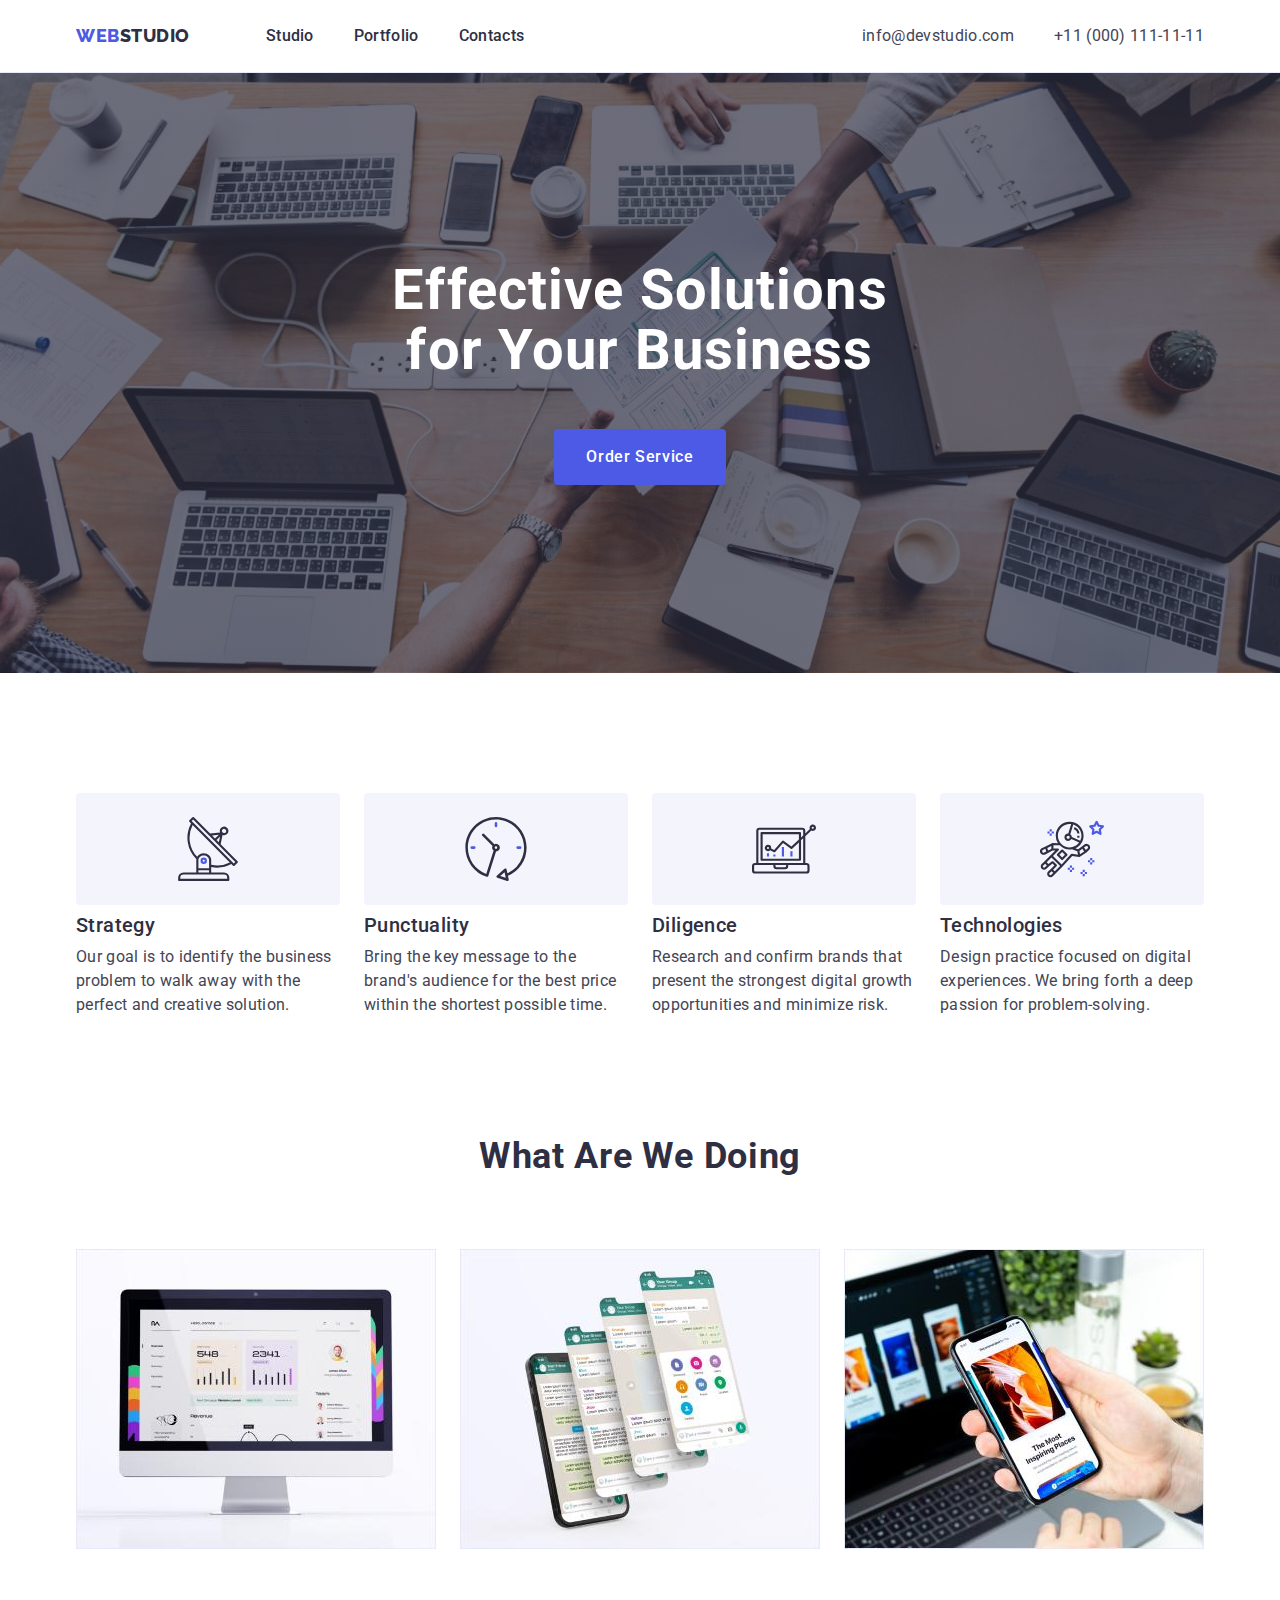
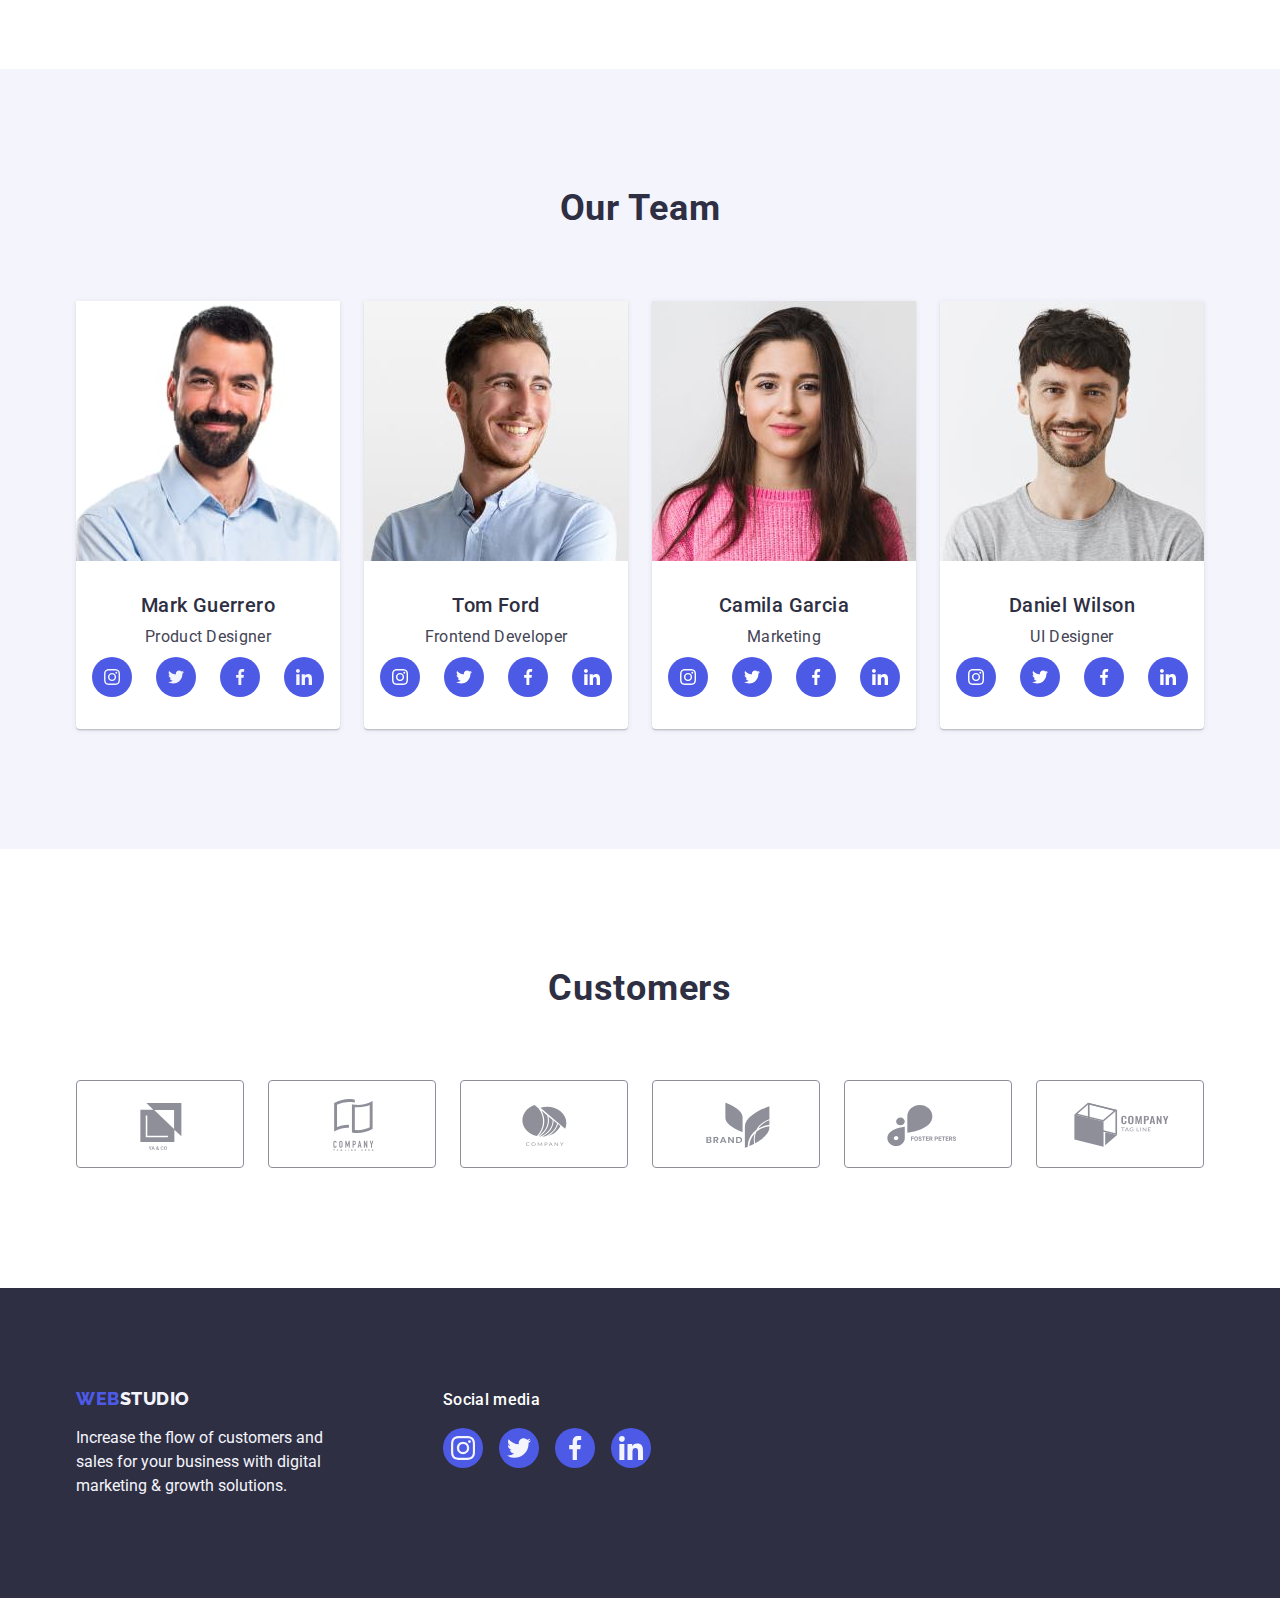
==== index.html @ 8060cdf9 "Initial commit" ====
<!DOCTYPE html>
<html lang="en">

<head>
    <meta charset="UTF-8">
    <meta http-equiv="X-UA-Compatible" content="IE=edge">
    <meta name="viewport" content="width=device-width, initial-scale=1.0">
    <title>index WebStudio</title>
    <link rel="preconnect" href="https://fonts.googleapis.com">
    <link rel="preconnect" href="https://fonts.gstatic.com" crossorigin>
    <link
        href="https://fonts.googleapis.com/css2?family=Raleway:wght@800&family=Roboto:wght@400;500;700;900&display=swap"
        rel="stylesheet">
    <link rel="stylesheet" href="./css/modern-normalize.min.css">
    <link rel="stylesheet" href="./css/styles.css">

</head>

<body>

    <header class="top-header">
        <div class="container nav-container">
            <nav class="page-nav">
                <a href="./index.html" class="logo link">Web<span class="nav-span">Studio</span> </a>
                <ul class="list list-nav">
                    <li class="nav-item"><a href="./index.html" class="link nav-link">Studio</a></li>
                    <li class="nav-item"><a href="./portfolio.html" target="_blank" class="link nav-link">Portfolio</a>
                    </li>
                    <li class="nav-item"><a href="" class="link nav-link">Contacts</a></li>
                </ul>
            </nav>

            <address class="no_italic">
                <ul class="list list-contacts">
                    <li><a href="mailto:info@devstudio.com" class="link contacts">info@devstudio.com</a>
                    </li>
                    <li><a href="tel:+110001111111" class="link contacts">+11 (000) 111-11-11</a>
                    </li>
                </ul>
            </address>
        </div>

    </header>

    <main>
        <!-- секція 1 -->

        <section class="main-section">
            <div class="container main-bg">
                <h1 class="main-title">Effective Solutions
                    for Your Business </h1>
                <button type="button" class="main-btn">Order Service</button>
            </div>
        </section>

        <!-- секція 2  -->
        <section class="second-section">
            <div class="container">
                <h2 hidden class="blind">features</h2>
                <ul class="list title-list">
                    <li class="card-second">
                        <div class="icon-box"><svg class="card-second-icon" width="64" height="64">
                                <use href="./images/icons.svg#icon-antenna"></use>
                            </svg>
                        </div>
                        <h3 class="title-portfolio"> Strategy</h3>
                        <p class="title-text">Our goal is to identify the business problem to walk
                            away with the perfect and creative solution.
                        </p>
                    </li>
                    <li class="card-second">
                        <div class="icon-box"><svg class="card-second-icon" width="64" height="64">
                                <use href="./images/icons.svg#icon-clock"></use>
                            </svg>
                        </div>
                        <h3 class="title-portfolio">Punctuality</h3>
                        <p class="title-text">Bring the key message to the brand's audience for the
                            best price within the shortest possible time.
                        </p>
                    </li>
                    <li class="card-second">
                        <div class="icon-box"><svg class="card-second-icon" width="64" height="64">
                                <use href="./images/icons.svg#icon-diagram"></use>
                            </svg>
                        </div>
                        <h3 class="title-portfolio">Diligence</h3>
                        <p class="title-text">Research and confirm brands that present the strongest
                            digital growth opportunities and minimize risk.
                        </p>
                    </li>
                    <li class="card-second">
                        <div class="icon-box"><svg class="card-second-icon" width="64" height="64">
                                <use href="./images/icons.svg#icon-astronaut"></use>
                            </svg>
                        </div>
                        <h3 class="title-portfolio">Technologies</h3>
                        <p class="title-text">Design practice focused on digital experiences.
                            We bring forth a deep passion for problem-solving.
                        </p>
                    </li>
                </ul>
            </div>
        </section>

        <!-- секція 3  -->
        <section class="third-section">
            <div class="container">
                <h2 class="other-title">What are we doing</h2>
                <ul class="list third-list">
                    <li class="img-third-section"><a href=""><img src="./images/img1.jpg" alt="computer"
                                width="360"></a></li>
                    <li class="img-third-section"><a href=""><img src="./images/img2.jpg" alt="phone" width="360"></a>
                    </li>
                    <li class="img-third-section"><a href=""><img src="./images/img3.jpg" alt="computer_and_phone"
                                width="360"> </a></li>
                </ul>
            </div>
        </section>

        <!-- секція 4 -->
        <section class="fourth-section">
            <div class="container">
                <h2 class="other-title fourth-title">Our Team</h2>
                <ul class="list fourth-list">
                    <li class="img-fourth-section"><img src="./images/mark_guerrero.jpg" alt="MarkGuerro" width="264">
                        <div class="img-title-index">
                            <h3 class="title-portfolio">Mark Guerrero</h3>
                            <p class="team-text"> Product Designer</p>
                            <ul class="social-link-list list">
                                <li class="no-used">
                                    <a href="" class="icon-link">
                                        <svg width="16" height="16" class="svg-fill">
                                            <use href="./images/icons.svg#icon-instagram"></use>
                                        </svg>
                                    </a>
                                </li>
                                <li class="no-used">
                                    <a href="" class="icon-link">
                                        <svg width="16" height="16" class="svg-fill">
                                            <use href="./images/icons.svg#icon-twitter"></use>
                                        </svg>
                                    </a>
                                </li>
                                <li class="no-used">
                                    <a href="" class="icon-link">
                                        <svg width="16" height="16" class="svg-fill">
                                            <use href="./images/icons.svg#icon-facebook"></use>
                                        </svg>
                                    </a>
                                </li>
                                <li class="no-used">
                                    <a href="" class="icon-link">
                                        <svg width="16" height="16" class="svg-fill">
                                            <use href="./images/icons.svg#icon-linkedin"></use>
                                        </svg>
                                    </a>
                                </li>
                            </ul>

                        </div>
                    </li>
                    <li class="img-fourth-section"><img src="./images/tom_ford.jpg" alt="TomFord" width="264">
                        <div class="img-title-index">
                            <h3 class="title-portfolio">Tom Ford</h3>
                            <p class="team-text">Frontend Developer</p>
                            <ul class="social-link-list list">
                                <li>
                                    <a href="" class="icon-link">
                                        <svg width="16" height="16">
                                            <use href="./images/icons.svg#icon-instagram"></use>
                                        </svg>
                                    </a>
                                </li>
                                <li>
                                    <a href="" class="icon-link">
                                        <svg width="16" height="16">
                                            <use href="./images/icons.svg#icon-twitter"></use>
                                        </svg>
                                    </a>
                                </li>
                                <li>
                                    <a href="" class="icon-link">
                                        <svg width="16" height="16">
                                            <use href="./images/icons.svg#icon-facebook"></use>
                                        </svg>
                                    </a>
                                </li>
                                <li>
                                    <a href="" class="icon-link">
                                        <svg width="16" height="16">
                                            <use href="./images/icons.svg#icon-linkedin"></use>
                                        </svg>
                                    </a>
                                </li>
                            </ul>
                        </div>
                    </li>
                    <li class="img-fourth-section"><img src="./images/camila_garcia.jpg" alt="CamilaGarsia" width="264">
                        <div class="img-title-index">
                            <h3 class="title-portfolio">Camila Garcia</h3>
                            <p class="team-text">Marketing</p>
                            <ul class="social-link-list list">
                                <li>
                                    <a href="" class="icon-link">
                                        <svg width="16" height="16">
                                            <use href="./images/icons.svg#icon-instagram"></use>
                                        </svg>
                                    </a>
                                </li>
                                <li>
                                    <a href="" class="icon-link">
                                        <svg width="16" height="16">
                                            <use href="./images/icons.svg#icon-twitter"></use>
                                        </svg>
                                    </a>
                                </li>
                                <li>
                                    <a href="" class="icon-link">
                                        <svg width="16" height="16">
                                            <use href="./images/icons.svg#icon-facebook"></use>
                                        </svg>
                                    </a>
                                </li>
                                <li>
                                    <a href="" class="icon-link">
                                        <svg width="16" height="16">
                                            <use href="./images/icons.svg#icon-linkedin"></use>
                                        </svg>
                                    </a>
                                </li>
                            </ul>
                        </div>
                    </li>
                    <li class="img-fourth-section"><img src="./images/daniel_wilson.jpg" alt="DanielWilson" width="264">
                        <div class="img-title-index">
                            <h3 class="title-portfolio">Daniel Wilson</h3>
                            <p class="team-text">UI Designer</p>
                            <ul class="social-link-list list">
                                <li>
                                    <a href="" class="icon-link">
                                        <svg width="16" height="16">
                                            <use href="./images/icons.svg#icon-instagram"></use>
                                        </svg>
                                    </a>
                                </li>
                                <li>
                                    <a href="" class="icon-link">
                                        <svg width="16" height="16">
                                            <use href="./images/icons.svg#icon-twitter"></use>
                                        </svg>
                                    </a>
                                </li>
                                <li>
                                    <a href="" class="icon-link">
                                        <svg width="16" height="16">
                                            <use href="./images/icons.svg#icon-facebook"></use>
                                        </svg>
                                    </a>
                                </li>
                                <li>
                                    <a href="" class="icon-link">
                                        <svg width="16" height="16">
                                            <use href="./images/icons.svg#icon-linkedin"></use>
                                        </svg>
                                    </a>
                                </li>
                            </ul>
                        </div>
                    </li>
                </ul>
            </div>
        </section>
        <!-- секція 5 -->
        <section class="fifth-section">
            <div class="container">
                <h2 class="fifth-title">Customers</h2>
                <ul class="customers-list list">

                    <li class="customers-box">
                        <a href="" class="icon-customers">
                            <svg width="104" height="56" class="customers-logo">
                                <use href="./images/icons.svg#icon-Logo1-ya"></use>
                            </svg>
                        </a>
                    </li>
                    <li class="customers-box">

                        <a href="" class="icon-customers">
                            <svg width="104" height="56" class="customers-logo">
                                <use href="./images/icons.svg#icon-Logo2-tag"></use>
                            </svg>
                        </a>
                    </li>
                    <li class="customers-box">

                        <a href="" class="icon-customers">
                            <svg width="104" height="56" class="customers-logo">
                                <use href="./images/icons.svg#icon-Logo3-conpany"></use>
                            </svg>
                        </a>

                    </li>
                    <li class="customers-box">

                        <a href="" class="icon-customers">
                            <svg width="104" height="56" class="customers-logo">
                                <use href="./images/icons.svg#icon-Logo4-brand"></use>
                            </svg>
                        </a>

                    </li>
                    <li class="customers-box">

                        <a href="" class="icon-customers">
                            <svg width="104" height="56" class="customers-logo">
                                <use href="./images/icons.svg#icon-Logo4-foster"></use>
                            </svg>
                        </a>

                    </li>
                    <li class="customers-box">

                        <a href="" class="icon-customers">
                            <svg width="104" height="56" class="customers-logo">
                                <use href="./images/icons.svg#icon-Logo5-tag2"></use>
                            </svg>
                        </a>

                    </li>
                </ul>
            </div>
        </section>

    </main>

    <footer class="footer-styles">
        <div class="container footer-main">
            <div class="footer-logo-section">
                <a href="./index.html" class="logo-footer link">Web<span class="logo-span">Studio</span>
                </a>
                <p class="footer-text">Increase the flow of customers and <br>
                    sales for your business with digital <br>
                    marketing & growth solutions. </p>
            </div>
            <div class="footer-link">
                <p class="footer-title">Social media</p>
                <ul class="list list-footer">
                    <li class="no-used">
                        <a href="" class="icon-link-footer">
                            <svg width="24" height="24" class="footer-icon">
                                <use href="./images/icons.svg#icon-instagram"></use>
                            </svg>
                        </a>
                    </li>
                    <li class="no-used">
                        <a href="" class="icon-link-footer">
                            <svg width="24" height="24" class="footer-icon">
                                <use href="./images/icons.svg#icon-twitter"></use>
                            </svg>
                        </a>
                    </li>
                    <li class="no-used">
                        <a href="" class="icon-link-footer">
                            <svg width="24" height="24" class="footer-icon">
                                <use href="./images/icons.svg#icon-facebook"></use>
                            </svg>
                        </a>
                    </li>
                    <li class="no-used">
                        <a href="" class="icon-link-footer">
                            <svg width="24" height="24" class="footer-icon">
                                <use href="./images/icons.svg#icon-linkedin"></use>
                            </svg>
                        </a>
                    </li>
                </ul>
            </div>
        </div>
    </footer>

</body>

</html>
---- css/styles.css ----
:root {
    --hover-color: #404BBF;
}

h1, h2, h3, h4, p {
    margin-top: 0;
    margin-bottom: 0;
    padding-left: 0;
}

ul, ol {
    margin-top: 0;
    margin-bottom: 0;
}

button {
    cursor: pointer;

}



.container {
    width: 1158px;
    margin-left: auto;
    margin-right: auto;
    padding-left: 15px;
    padding-right: 15px;
}

body {
    font-family: 'Roboto', sans-serif;
    font-size: 16px;
    color: #434455;
    background-color: #FFFFFF;
    }

img {
    display: block;
    max-width: 100%;
    height: auto;
    }

/* ================== header ====================== */
.top-header {
    border-bottom: 1px solid #E7E9FC;
    padding-top: 24px;
    padding-bottom: 24px;
    box-shadow: 0px 2px 1px rgba(46, 47, 66, 0.08), 0px 1px 1px rgba(46, 47, 66, 0.16), 0px 1px 6px rgba(46, 47, 66, 0.08);
        }

.nav-container {
    display: flex;
    align-items: center;
    justify-content: space-between;
}

.page-nav {
    display: flex;
    align-items: center;
}

.list-nav {
    display: flex;
    gap: 40px;
}

.list-contacts {
    display: flex;
    gap: 40px;
}

.logo {
    font-family: 'Raleway', sans-serif; 
    font-size: 18px; 
    font-weight: 800;
    line-height: 1.17;
    letter-spacing: 0.03em;
    color: #4D5AE5;
    text-transform: uppercase;
    margin-right: 76px;
 }

.nav-span {
   color: #2E2F42; 
}

.link {
    text-decoration: none;
}

.nav-link {
    font-size: 16px;
    font-weight: 500;
    line-height: 1.5;
    text-decoration: none;
    letter-spacing: 0.02em;
    color: #2e2f42;
    padding-top: 24px;
    padding-bottom: 24px;
}

.nav-link:hover,
.nav-link:focus {
    color: var(--hover-color);
}

.list {
   list-style: none; 
   padding-left: 0;
}

.contacts {
    font-size: 16px;
    font-weight: 400;
    line-height: 1.5;
    letter-spacing: 0.02em;
    text-decoration: none;
    color: #434455;
}

.no_italic {
    font-style: normal;
}

.contacts:hover,
.contacts:focus {
    color: var(--hover-color);
}

/* =================== головна секція індекс =================== */

.main-section {
    background-color: #2E2F42;
    padding-top: 188px;
    padding-bottom: 188px;
    background-image: linear-gradient(rgba(46, 47, 66, 0.7), rgba(46, 47, 66, 0.7)), url(../images/people-office.jpg);
    background-size: cover;
    max-width: 1440px;
    background-repeat: no-repeat;
    background-position: center;
    margin-left: auto;
    margin-right: auto;
 }

 /* .main-bg {

 } */

.main-title {
    margin-bottom: 48px;
    max-width: 496px;
    margin-left: auto;
    margin-right: auto;
    color: #FFFFFF;
    font-size: 56px;
    line-height: 1.07;
    letter-spacing: 0.02em;
    text-align: center;
  }

 .main-btn {
    display: block;
    color: #FFFFFF;
    background-color: #4D5AE5;
    font-family: 'Roboto', sans-serif;
    font-size: 16px;
    font-weight: 500;
    line-height: 1.5;
    letter-spacing: 0.04em;
    list-style: none;
    border: none;
    border-color: #4D5AE5;
    border-radius: 4px;
    padding: 16px 32px;
    height: 56px;
    min-width: 169px;
    margin-left: auto;
    margin-right: auto;
   }

.main-btn:hover,
.main-btn:focus {
    background-color: var(--hover-color);
    color: #FFFFFF;
}

/* ================= кнопки портфоліо ============= */

.btn-list {
    display: flex;
    justify-content: center;
    gap: 24px; 
    margin-bottom: 72px;
}

.btn {
    color: #4D5AE5;
    background-color: #F4F4FD;
    font-family: 'Roboto', sans-serif;
    font-size: 16px;
    font-weight: 500;
    line-height: 1.5;
    letter-spacing: 0.04em;
    list-style: none;
    border: 1px solid #e7e9fc;
    border-radius: 4px;
    padding: 12px 24px;
    
}

.btn:hover,
.btn:focus {
    background-color: var(--hover-color);
    color: #FFFFFF;
    border: 1px solid transparent;
    box-shadow:  0px 3px 1px rgba(0, 0, 0, 0.1), 0px 2px 1px rgba(0, 0, 0, 0.08), 0px 2px 2px rgba(0, 0, 0, 0.12);
}


/* =============== секція 2 індекс ============= */

.second-section {
    padding-top: 120px;
    padding-bottom: 120px;
}

.title-list {
    display: flex;
    gap: 24px;
}

.card-second {
    width: calc((100% - 72px) / 4);
}

.icon-box {
    display: flex;
    border-radius: 4px;
    height: 112px;
    justify-content:center;
    align-items: center;
    background-color: #F4F4FD;
    margin-bottom: 8px;
}
.card-second-icon {
    display: flex;
 }

.title-portfolio {
    line-height: 1.2;
    font-weight: 500;
    font-size: 20px;
    color: #2E2F42;
    letter-spacing: 0.02em;
    margin-bottom: 8px;
   
}

 .title-text {
    font-size: inherit;
    line-height: 1.5;
    font-weight: 400;
    letter-spacing: 0.02em;
    color: #434455;

}

/* =============== секція 3 індекс ================ */

.third-section{
    padding-bottom: 120px;
}

.third-list {
    display: flex;
    gap: 24px;
}

.img-third-section {
width: calc((100% - 48px) / 3);
}
.other-title {
    font-weight: 700;
    font-size: 36px;
    line-height: 1.11;
    text-align: center;
    letter-spacing: 0.02em;
    text-transform: capitalize;
    color: #2E2F42;
    margin-bottom: 72px;
}


/* ==================== секція 4 індекс ================== */

.fourth-section {
    background-color: #F4F4FD;
    padding-top: 120px;
    padding-bottom: 120px;
   }

.img-fourth-section {
    background-color: #FFFFFF;  
    border-radius: 0px 0px 4px 4px;
    width: calc((100% - 72px) / 4);
    box-shadow: 0px 1px 6px rgba(46, 47, 66, 0.08), 0px 1px 1px rgba(46, 47, 66, 0.16), 0px 2px 1px rgba(46, 47, 66, 0.08);
}

.fourth-list {
    display: flex;
    gap: 24px;   
}

.img-title-index {
    padding: 32px 0;
    text-align: center;
}

.team-text {
    font-size: inherit;
    line-height: 1.5;
    font-weight: 400;
    letter-spacing: 0.02em;
    color: #434455;
    margin-bottom: 8px;
}

.social-link-list {
    display: flex;
    justify-content: center;
    align-items: center;
    gap: 24px;
    
    
}

.svg-fill {
    fill: #F4F4FD;
}

.icon-link {
    display: flex;
    justify-content: center;
        align-items: center;
    width: 40px;
    height: 40px;
      border-radius: 50%;
    background-color: #4D5AE5;
    fill: #FFFFFF;
}

.icon-link:hover,
.icon-link:focus {
    background-color: #404BBF;
}



/* ======================== секція індекс 5 ====================== */

.fifth-section {
    padding-top: 120px;
    padding-bottom: 120px;
}

.fifth-title {
    font-weight: 700;
    font-size: 36px;
    line-height: 1.1;
    letter-spacing: 0.02em;
    text-transform: capitalize;
    margin-bottom: 72px;
    text-align: center;
    color: #2e2f42;
}

.customers-list {
    display: flex;
    gap: 24px;
}

.customers-box {
    display: flex;
    width: calc((100% - 120px) / 6);
    height: 88px;
    justify-content: center;
    align-items: center;
}

 .customers-logo {
   fill: currentColor; 
 }
 

.icon-customers {
    display: flex;
    justify-content: center;
    align-items: center;
    border: 1px solid #8E8F99;
    border-radius: 4px;
    width: 100%;
    height: 100%;
    /* fill: #8E8F99; */
    color: #8e8f99;   
}

.icon-customers:hover,
.icon-customers:focus {
    /* fill: #404BBF; */
    color: #404BBF;;
    border: 1px solid #404BBF;
}


  /* ======================= img portfolio ======================= */

.main-section-pf {
    padding-top: 96px;
    padding-bottom: 120px;
}

.img-portfolio {
    width: calc((100% - 48px) / 3);
}

.list-portfolio {
    display: flex;
    flex-wrap: wrap;
    row-gap: 48px;
    column-gap: 24px;
}

.img-title-pf {
    padding: 32px 16px;
    border-left: 1px solid #E7E9FC;
    border-right: 1px solid #E7E9FC;
    border-bottom: 1px solid #E7E9FC;
    }

.link-block {
    display: block;
}
.link-block:hover,
.link-block:focus {
   
    box-shadow: 0px 1px 6px rgba(46, 47, 66, 0.08),
        0px 1px 1px rgba(46, 47, 66, 0.16),
        0px 2px 1px rgba(46, 47, 66, 0.08);
}


/* ================= footer ===================== */

.footer-main {
    display: flex;
    align-items: baseline;
}

.footer-styles {
    display: flex;
    background-color: #2E2F42;
    padding-top: 100px;
    padding-bottom: 100px;
}

.logo-span {
    color: #F4F4FD;
}
.logo-footer {
    font-family: 'Raleway', sans-serif;
    font-size: 18px;
    font-weight: 800;
    line-height: 1.17;
    letter-spacing: 0.03em;
    color: #4D5AE5;
    text-transform: uppercase;
    display: inline-block;
      
}

.footer-text {
    color: #F4F4FD;
    font-size: inherit;
    line-height: 1.5;
    text-align: Left;  
    vertical-align: Top;
    margin-top: 16px;
    /* width: 265px; */

}

.footer-logo-section {
    margin-right: 120px;
}

.footer-title {
    display: block;
   font-family: 'Roboto', sans-serif;
   color: #FFFFFF;
font-size: 16px;
font-weight: 500;
line-height: 1.5;
letter-spacing: 0.02em;
margin-bottom: 16px; 

}

.list-footer {
    display: flex;
        justify-content: center;
        align-items: center;
        gap: 16px;
}

.footer-icon {
    fill: #f4f4fd; 
}

.icon-link-footer {
    display: flex;
    justify-content: center;
    align-items: center;
    width: 40px;
    height: 40px;
    border-radius: 50%;
    background-color: #4D5AE5;
    fill: #FFFFFF;
}

.icon-link-footer:hover,
.icon-link-footer:focus {
    background-color: #31D0AA;
}
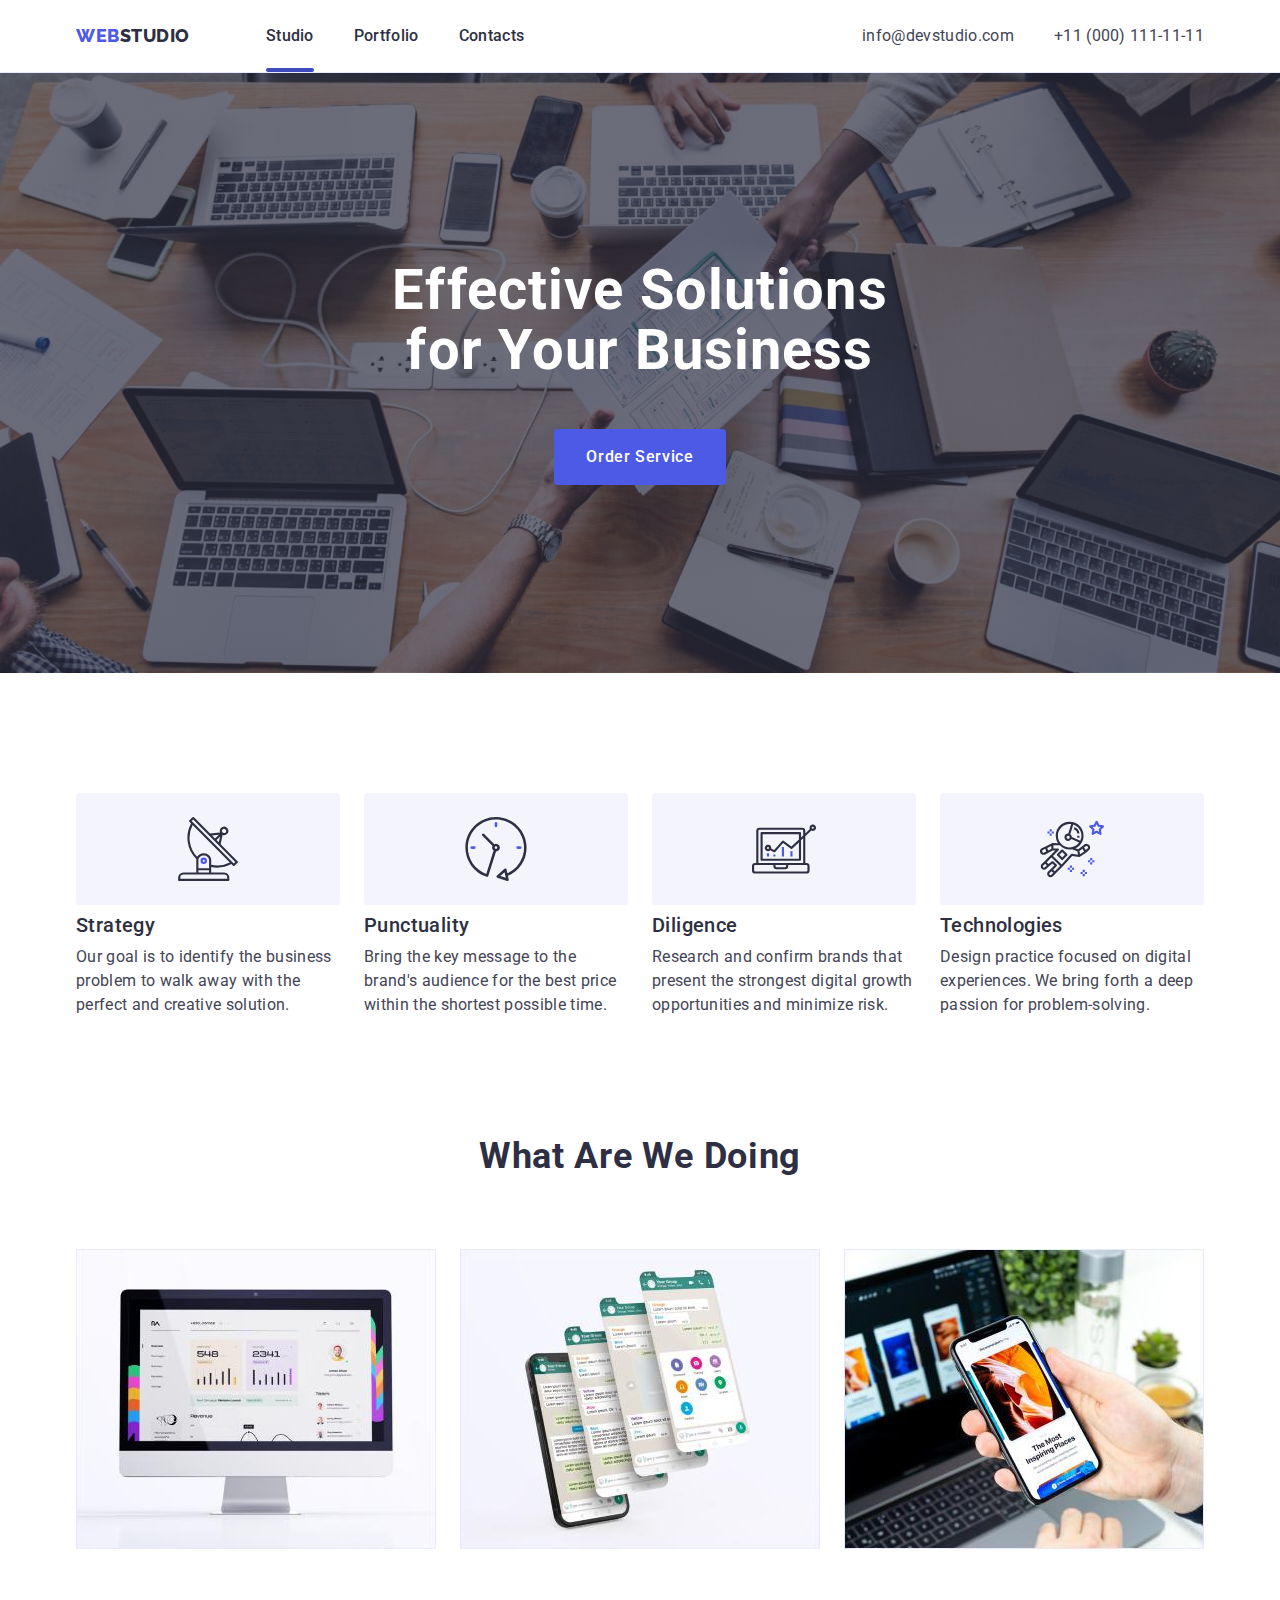
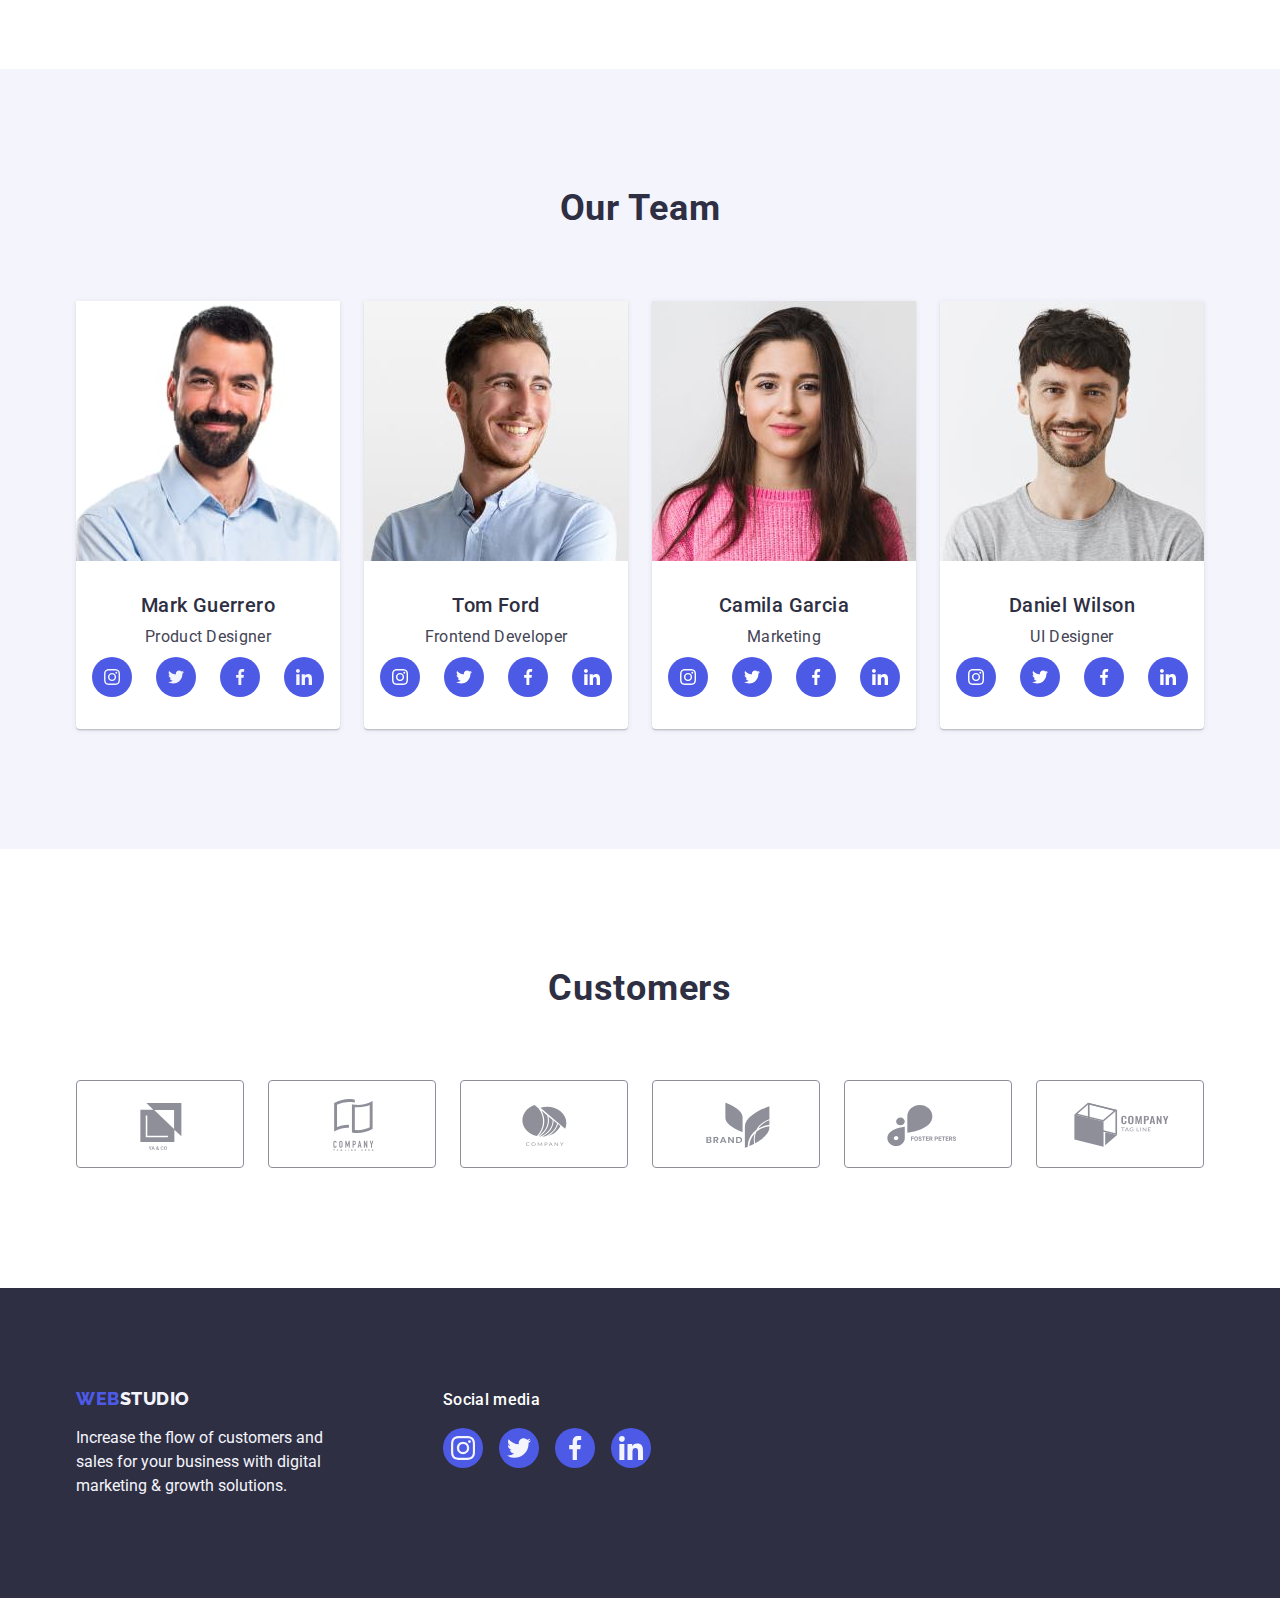
==== commit b9e012b1: "underline both" ====
--- a/index.html
+++ b/index.html
@@ -23,7 +23,7 @@
             <nav class="page-nav">
                 <a href="./index.html" class="logo link">Web<span class="nav-span">Studio</span> </a>
                 <ul class="list list-nav">
-                    <li class="nav-item"><a href="./index.html" class="link nav-link">Studio</a></li>
+                    <li class="nav-item"><a href="./index.html" class="link nav-link studio-underline">Studio</a></li>
                     <li class="nav-item"><a href="./portfolio.html" target="_blank" class="link nav-link">Portfolio</a>
                     </li>
                     <li class="nav-item"><a href="" class="link nav-link">Contacts</a></li>
@@ -377,7 +377,8 @@
             </div>
         </div>
     </footer>
-
+    <script src="./js/modal.js"></script>
 </body>
+</body>
 
 </html>--- a/css/styles.css
+++ b/css/styles.css
@@ -86,6 +86,9 @@
    color: #2E2F42; 
 }
 
+.nav-item {
+    position: relative;
+}
 .link {
     text-decoration: none;
 }
@@ -99,6 +102,28 @@
     color: #2e2f42;
     padding-top: 24px;
     padding-bottom: 24px;
+}
+
+.studio-underline::after {
+    content: '';
+    position: absolute;
+    width: 100%;
+    height: 4px;
+    left: 0px;
+    top: 44px;
+    background: #404BBF;
+    border-radius: 2px;
+}
+
+.portfolio-underline::after {
+    content: '';
+    position: absolute;
+    width: 100%;
+    height: 4px;
+    left: 0px;
+    top: 44px;
+    background: #404BBF;
+    border-radius: 2px;
 }
 
 .nav-link:hover,
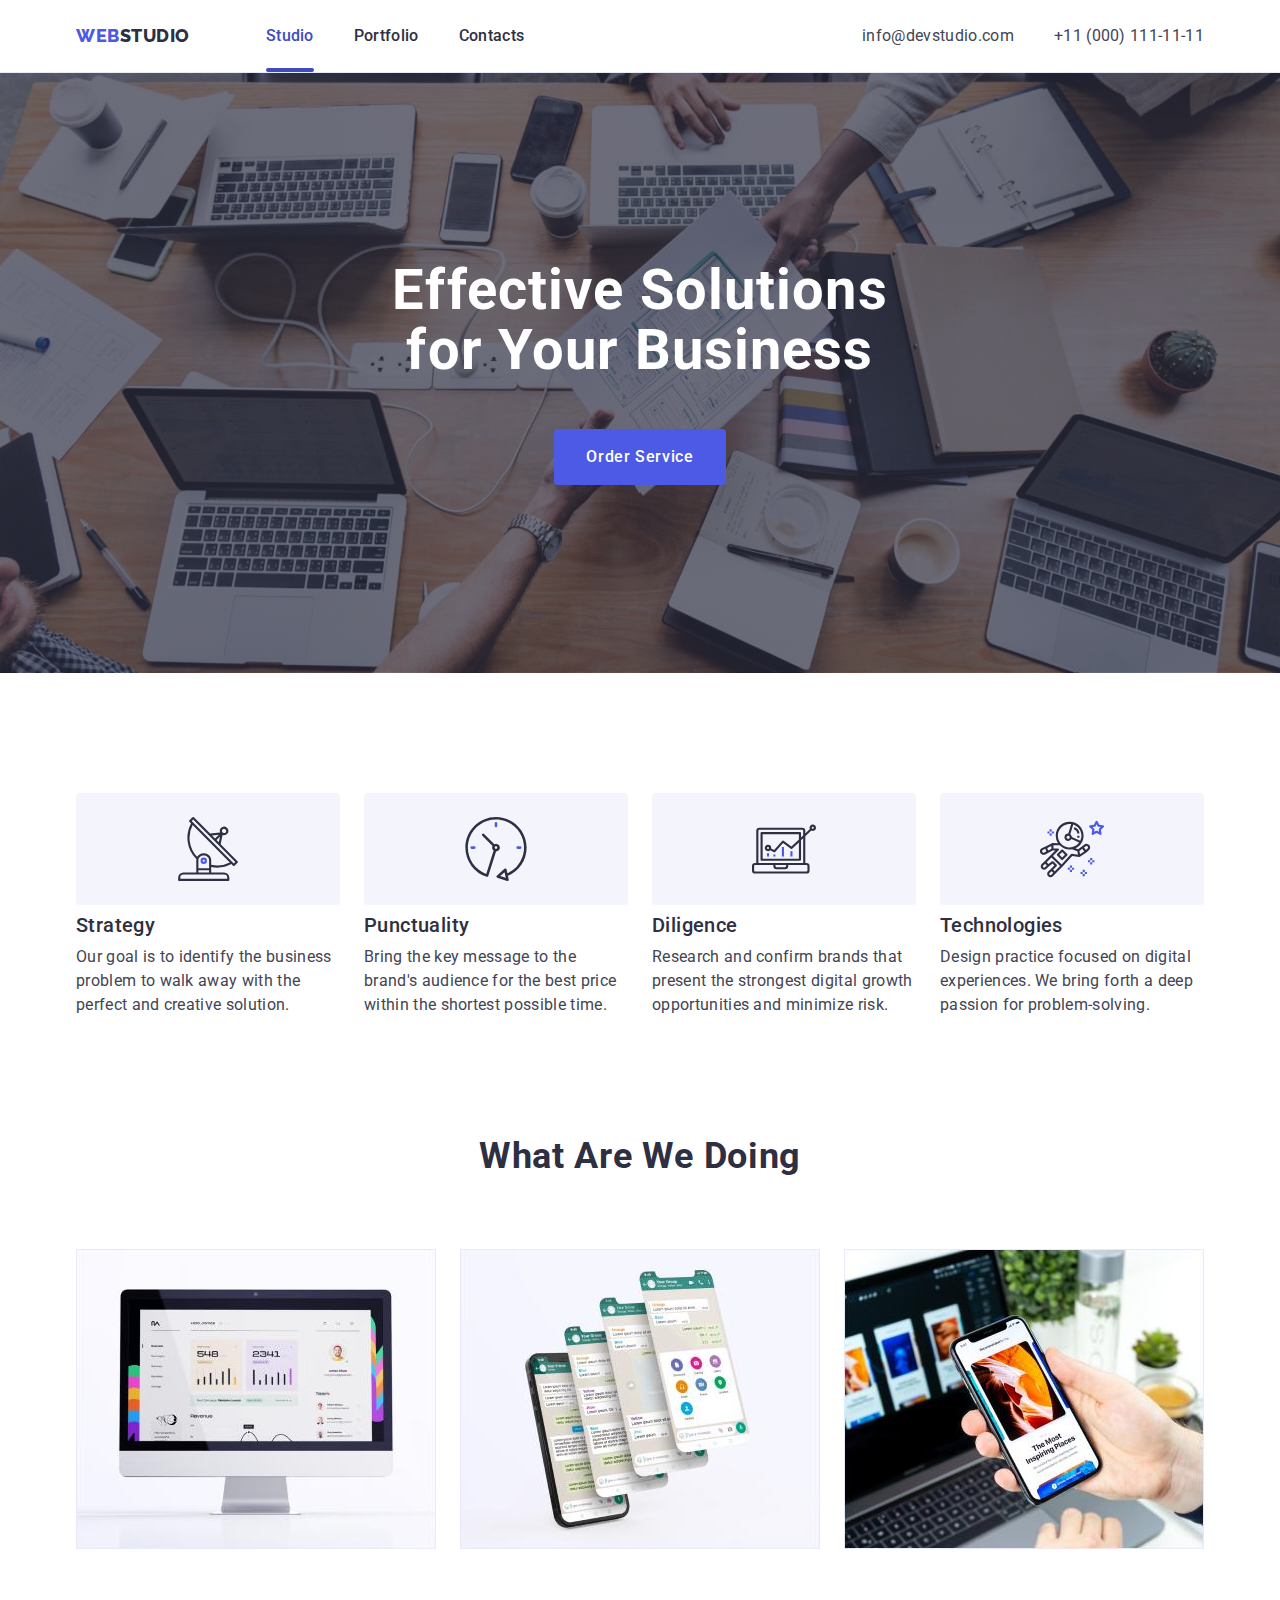
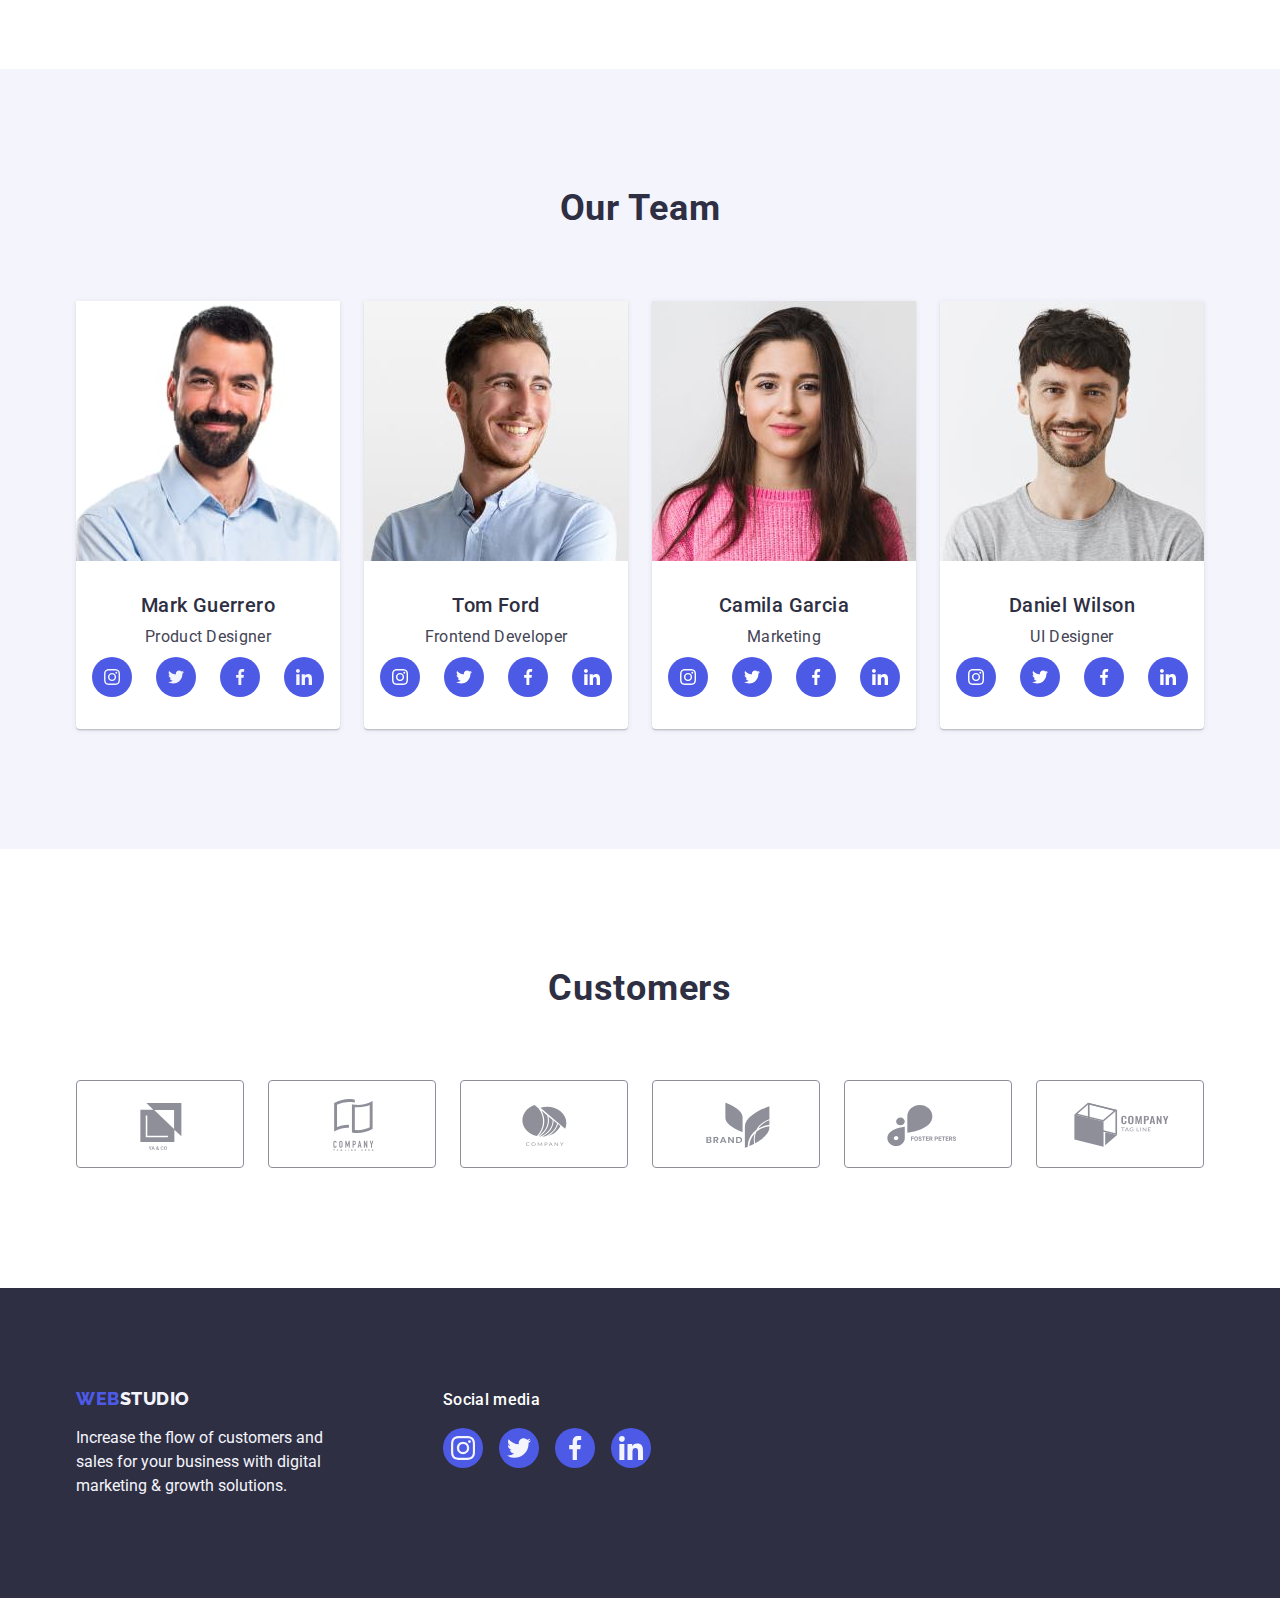
==== commit 5407e9bf: "fix1-1" ====
--- a/index.html
+++ b/index.html
@@ -23,7 +23,10 @@
             <nav class="page-nav">
                 <a href="./index.html" class="logo link">Web<span class="nav-span">Studio</span> </a>
                 <ul class="list list-nav">
-                    <li class="nav-item"><a href="./index.html" class="link nav-link studio-underline">Studio</a></li>
+                    <li class="nav-item"><a href="./index.html" class="link nav-link nav-link-color">
+                            <div class="studio-underline"></div>
+                            Studio
+                        </a></li>
                     <li class="nav-item"><a href="./portfolio.html" target="_blank" class="link nav-link">Portfolio</a>
                     </li>
                     <li class="nav-item"><a href="" class="link nav-link">Contacts</a></li>
@@ -49,7 +52,7 @@
             <div class="container main-bg">
                 <h1 class="main-title">Effective Solutions
                     for Your Business </h1>
-                <button type="button" class="main-btn">Order Service</button>
+                <button type="button" class="main-btn" data-modal-open>Order Service</button>
             </div>
         </section>
 
@@ -377,8 +380,18 @@
             </div>
         </div>
     </footer>
+
+    <div class="backdrop is-hidden" data-modal>
+        <div class="modal">
+            <button type="button" class="modal-btn" data-modal-close>
+                <svg class="modal-icon" width="8" height="8">
+                    <use href="./images/icons.svg#icon-close"></use>
+                </svg>
+            </button>
+        </div>
+    </div>
     <script src="./js/modal.js"></script>
 </body>
-</body>
+
 
 </html>--- a/css/styles.css
+++ b/css/styles.css
@@ -86,9 +86,12 @@
    color: #2E2F42; 
 }
 
-.nav-item {
+/* .nav-item {
     position: relative;
-}
+    
+} */
+
+
 .link {
     text-decoration: none;
 }
@@ -102,6 +105,17 @@
     color: #2e2f42;
     padding-top: 24px;
     padding-bottom: 24px;
+    transition: color 250ms cubic-bezier(0.4, 0, 0.2, 1);
+    
+}
+
+.nav-link-color {
+    color: #404bbf;  
+}
+
+.studio-underline {
+  
+position: relative;
 }
 
 .studio-underline::after {
@@ -113,6 +127,7 @@
     top: 44px;
     background: #404BBF;
     border-radius: 2px;
+    bottom: -1px;
 }
 
 .portfolio-underline::after {
@@ -143,6 +158,7 @@
     letter-spacing: 0.02em;
     text-decoration: none;
     color: #434455;
+    transition: color 250ms cubic-bezier(0.4, 0, 0.2, 1);
 }
 
 .no_italic {
@@ -203,12 +219,13 @@
     min-width: 169px;
     margin-left: auto;
     margin-right: auto;
+    transition: background-color 250ms cubic-bezier(0.4, 0, 0.2, 1);
    }
 
 .main-btn:hover,
 .main-btn:focus {
     background-color: var(--hover-color);
-    color: #FFFFFF;
+    
 }
 
 /* ================= кнопки портфоліо ============= */
@@ -232,7 +249,10 @@
     border: 1px solid #e7e9fc;
     border-radius: 4px;
     padding: 12px 24px;
-    
+    transition-property: background-color border box-shadow;
+    transition-duration: 250ms;
+    transition-timing-function: cubic-bezier(0.4, 0, 0.2, 1);
+       
 }
 
 .btn:hover,
@@ -368,12 +388,14 @@
 .icon-link {
     display: flex;
     justify-content: center;
-        align-items: center;
+    align-items: center;
     width: 40px;
     height: 40px;
-      border-radius: 50%;
+    border-radius: 50%;
     background-color: #4D5AE5;
     fill: #FFFFFF;
+    transition: background-color 250ms cubic-bezier(0.4, 0, 0.2, 1);
+    
 }
 
 .icon-link:hover,
@@ -428,7 +450,10 @@
     width: 100%;
     height: 100%;
     /* fill: #8E8F99; */
-    color: #8e8f99;   
+    color: #8e8f99;  
+    transition-property: color border;
+        transition-duration: 250ms;
+        transition-timing-function: cubic-bezier(0.4, 0, 0.2, 1);
 }
 
 .icon-customers:hover,
@@ -466,13 +491,50 @@
 
 .link-block {
     display: block;
-}
+    transition: box-shadow 250ms cubic-bezier(0.4, 0, 0.2, 1);
+    
+}
+
+.overlay {
+    position: absolute;
+    width: 100%;
+    height: 100%;
+    left: 0px;
+    top: 0px;
+    background: #4D5AE5;
+    transform: translateY(100%);
+    font-family: 'Roboto';
+    font-style: normal;
+    font-weight: 400;
+    font-size: 16px;
+    line-height: 1.5;                 
+    letter-spacing: 0.02em;
+    padding-top: 40px;       
+    padding-left: 32px;
+    padding-right: 32px;           
+    color: #F4F4FD;
+    transition: transform 250ms cubic-bezier(0.4, 0, 0.2, 1);
+}
+
+.overlay-img {
+    position: relative;
+    overflow: hidden;
+}
+
 .link-block:hover,
 .link-block:focus {
    
     box-shadow: 0px 1px 6px rgba(46, 47, 66, 0.08),
         0px 1px 1px rgba(46, 47, 66, 0.16),
         0px 2px 1px rgba(46, 47, 66, 0.08);
+}
+
+.link-block:hover .overlay {
+    transform: translateY(0);
+}
+
+.link-block:focus .overlay {
+    transform: translateY(0);
 }
 
 
@@ -552,9 +614,57 @@
     border-radius: 50%;
     background-color: #4D5AE5;
     fill: #FFFFFF;
+        transition: background-color 250ms cubic-bezier(0.4, 0, 0.2, 1);
 }
 
 .icon-link-footer:hover,
 .icon-link-footer:focus {
     background-color: #31D0AA;
+}
+
+/* ================Модальне вікно================ */
+.backdrop {
+    position: fixed;
+    width: 100%;
+    height: 100%;
+    left: 0px;
+    top: 0px;
+    background: rgba(46, 47, 66, 0.4);
+}
+
+.modal {
+    position: absolute;
+    width: 408px;
+        height: 584px;
+        left: 50%;
+        top: 50%;
+        transform: translate(-50%, -50%);
+        background: #FCFCFC;
+        box-shadow: 0px 1px 1px rgba(0, 0, 0, 0.14), 0px 1px 3px rgba(0, 0, 0, 0.12), 0px 2px 1px rgba(0, 0, 0, 0.2);
+        border-radius: 4px;
+}
+
+.modal-btn {
+    position: absolute;
+    width: 24px;
+    height: 24px;
+    top: 24px;
+    right: 24px;
+    border-radius: 50%;
+    background: #E7E9FC;
+        border: 1px solid rgba(0, 0, 0, 0.1);
+}
+
+.modal-icon {
+    position: absolute;
+    left: 50%;
+    top: 50%;
+    transform: translate(-50%, -50%);
+    fill: #2E2F42;
+}
+
+.is-hidden {
+    opacity: 0;
+    visibility:hidden;
+    pointer-events: none;
 }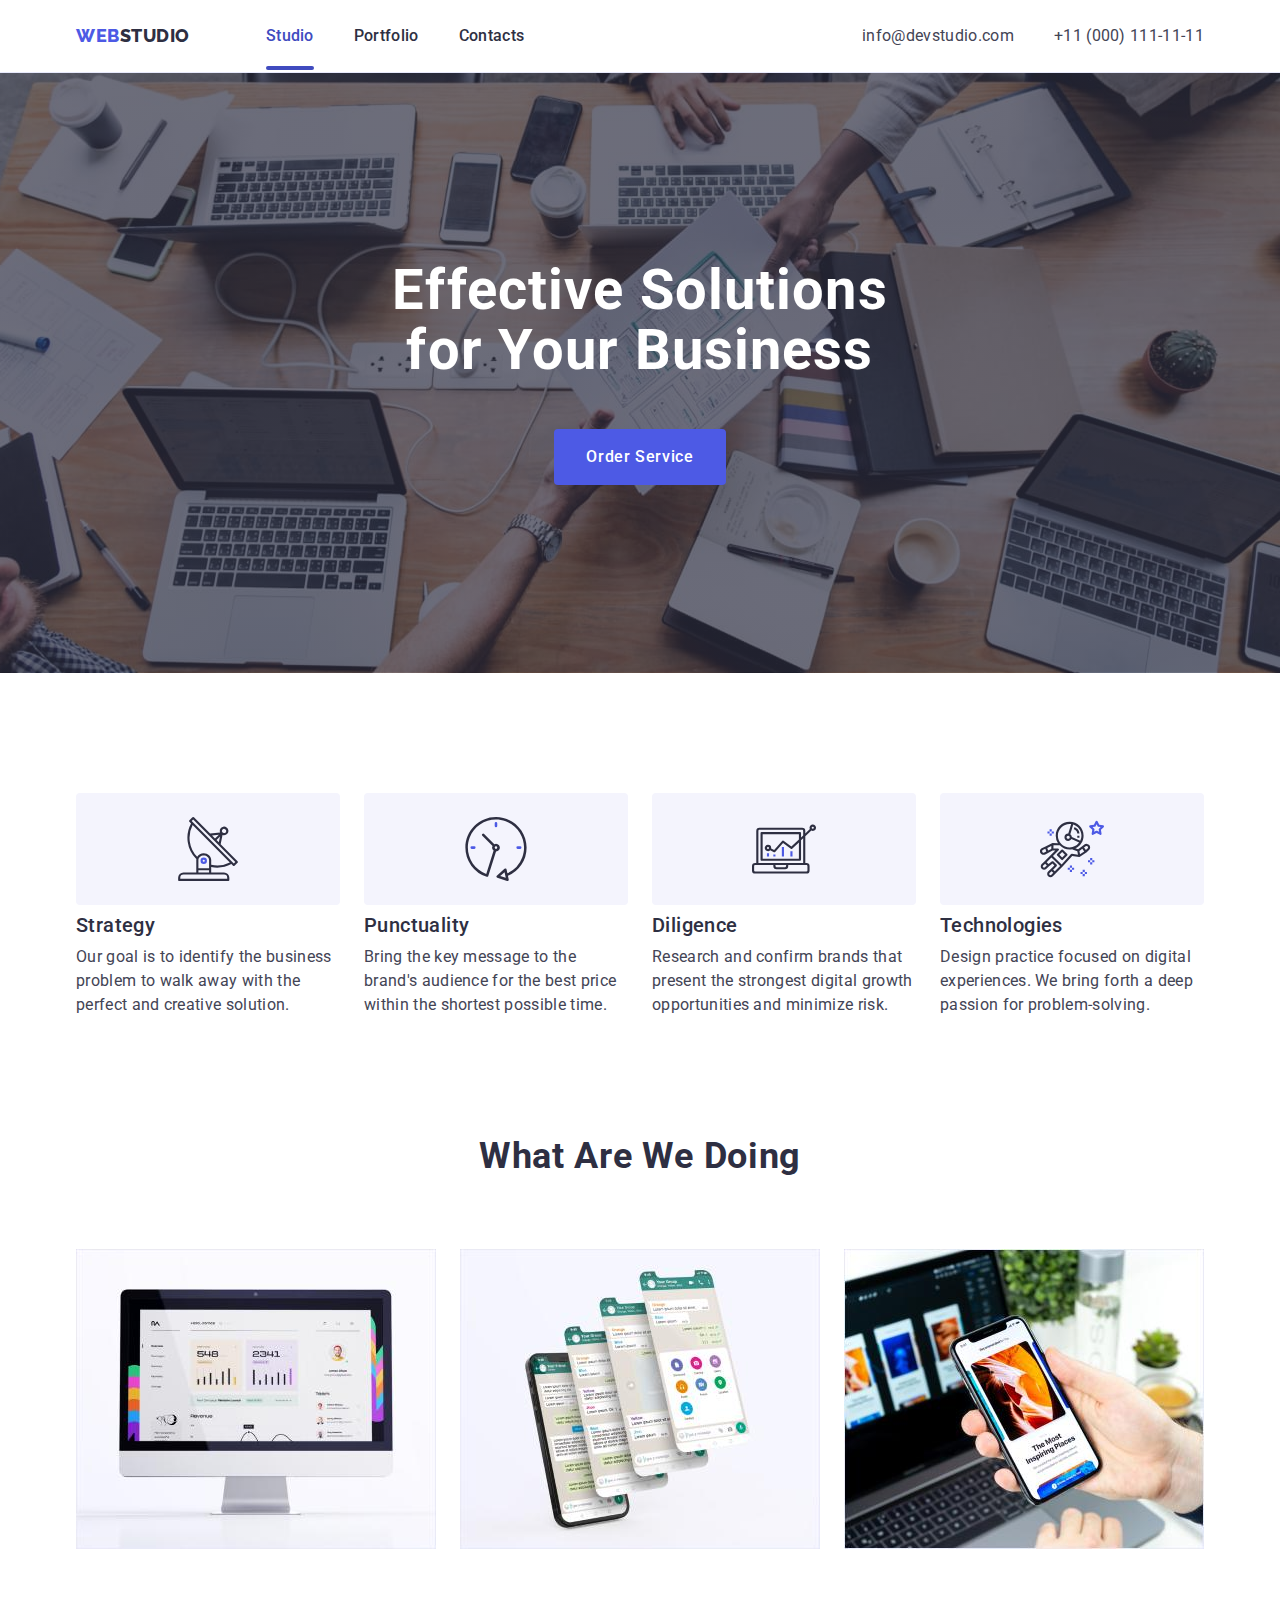
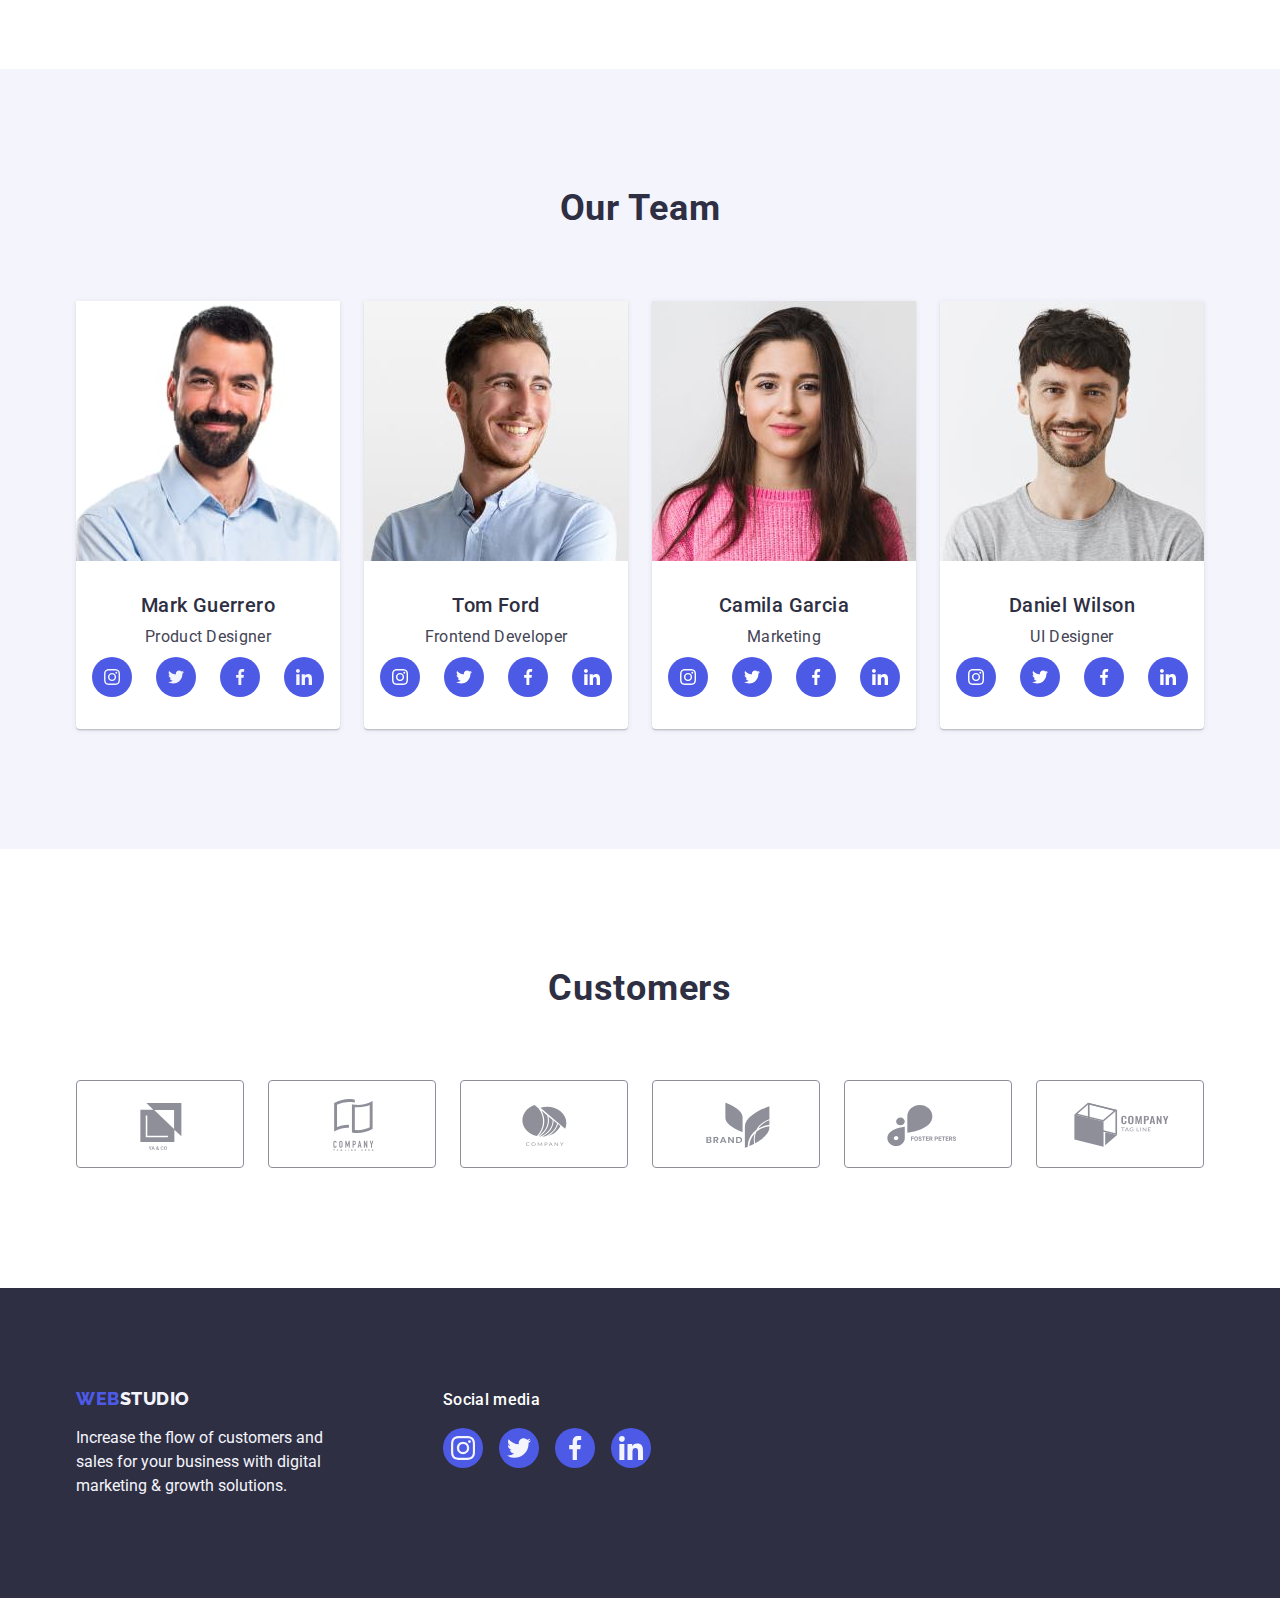
==== commit 10c6f171: "fix1-3" ====
--- a/index.html
+++ b/index.html
@@ -23,10 +23,7 @@
             <nav class="page-nav">
                 <a href="./index.html" class="logo link">Web<span class="nav-span">Studio</span> </a>
                 <ul class="list list-nav">
-                    <li class="nav-item"><a href="./index.html" class="link nav-link nav-link-color">
-                            <div class="studio-underline"></div>
-                            Studio
-                        </a></li>
+                    <li class="nav-item"><a href="./index.html" class="link nav-link studio-underline">Studio</a></li>
                     <li class="nav-item"><a href="./portfolio.html" target="_blank" class="link nav-link">Portfolio</a>
                     </li>
                     <li class="nav-item"><a href="" class="link nav-link">Contacts</a></li>
--- a/css/styles.css
+++ b/css/styles.css
@@ -109,13 +109,14 @@
     
 }
 
-.nav-link-color {
+.studio-underline {
     color: #404bbf;  
-}
-
-.studio-underline {
-  
-position: relative;
+    position: relative;
+}
+
+.portfolio-underline {
+    color: #404bbf;
+    position: relative;
 }
 
 .studio-underline::after {
@@ -124,10 +125,10 @@
     width: 100%;
     height: 4px;
     left: 0px;
-    top: 44px;
+    bottom: -1px;
     background: #404BBF;
     border-radius: 2px;
-    bottom: -1px;
+    
 }
 
 .portfolio-underline::after {
@@ -136,7 +137,7 @@
     width: 100%;
     height: 4px;
     left: 0px;
-    top: 44px;
+    bottom: -1px;
     background: #404BBF;
     border-radius: 2px;
 }
